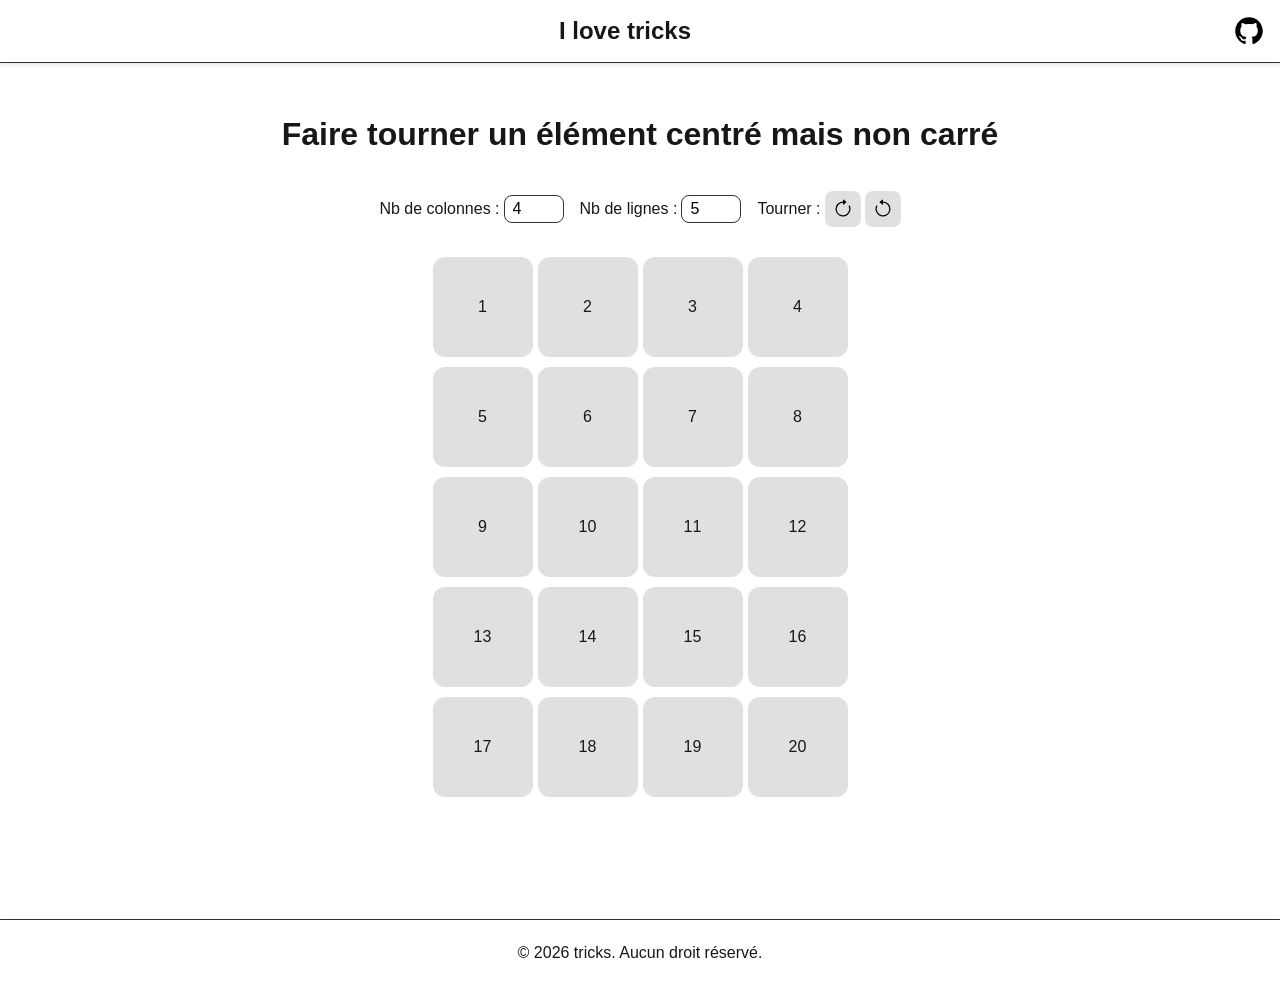
==== tricks/flip.html @ 2e2f016c "[ADD] Tourner une div" ====
<html>
  <head>
    <title>I love tricks - flip</title>
    <meta charset="UTF-8" />
    <meta name="viewport" content="width=device-width, initial-scale=1.0" />
    <link rel="stylesheet" href="../style.css" />
  </head>
  <body>
    <header>
      <span></span>
      <p class="header-title">I love tricks</p>
      <a href="https://azarta2zygoto.github.io/tricks">
        <img src="../assets/github.svg" alt="GitHub logo" class="header-logo" />
      </a>
    </header>
    <main style="align-items: center">
      <h1>Faire tourner un élément centré mais non carré</h1>
      <div class="wrapper-input">
        <div class="group-input">
          <label for="colonne">Nb de colonnes : </label>
          <input
            type="number"
            id="colonne"
            class="input number"
            onchange="onChangeNumberColonnes(event)"
            value="4"
            min="1"
          />
        </div>
        <div class="group-input">
          <label for="ligne">Nb de lignes : </label>
          <input
            type="number"
            id="ligne"
            class="input"
            onchange="onChangeNumberLignes(event)"
            value="5"
            min="1"
          />
        </div>
        <div class="group-input">
          <label for="angle">Tourner : </label>
          <button type="button" class="btn" onclick="onClickFlip(1)">
            <img
              src="../assets/turn-right.svg"
              alt="Tourner vers la droite logo"
              class="logo"
            />
          </button>
          <button type="button" class="btn" onclick="onClickFlip(-1)">
            <img
              src="../assets/turn-left.svg"
              alt="Tourner vers la gauche logo"
              class="logo"
            />
          </button>
        </div>
      </div>
      <div class="wrapper-flip">
        <div class="flip" style="transform: rotate(0)" data-value="0" id="flip">
          <div class="element-row">
            <div class="element">1</div>
            <div class="element">2</div>
            <div class="element">3</div>
            <div class="element">4</div>
          </div>
          <div class="element-row">
            <div class="element">5</div>
            <div class="element">6</div>
            <div class="element">7</div>
            <div class="element">8</div>
          </div>
          <div class="element-row">
            <div class="element">9</div>
            <div class="element">10</div>
            <div class="element">11</div>
            <div class="element">12</div>
          </div>
          <div class="element-row">
            <div class="element">13</div>
            <div class="element">14</div>
            <div class="element">15</div>
            <div class="element">16</div>
          </div>
          <div class="element-row">
            <div class="element">17</div>
            <div class="element">18</div>
            <div class="element">19</div>
            <div class="element">20</div>
          </div>
        </div>
      </div>
    </main>
  </body>
  <footer>
    <p>© 2026 tricks. Aucun droit réservé.</p>
  </footer>
  <script src="../script.js" type="text/javascript"></script>
</html>
---- style.css ----
:root {
  --bg: #ffffff;
  --fg: #171717;
  --border-color: #333;
  --light-color: #e0e0e0;
  --hover-color: #8095f1;
  --hard-color: #007acc;
}

* {
  box-sizing: border-box;
  scrollbar-width: thin;
}

img {
  object-fit: cover;
  user-select: none;
  -webkit-user-drag: none;
  -moz-user-select: none;
  -ms-user-select: none;
  user-select: none;
}

html {
  height: 100%;
}

body {
  display: flex;
  flex-direction: column;
  justify-content: flex-start;
  align-items: flex-start;
  height: 100svh;
  margin: 0;
  padding: 0;
  background-color: var(--bg);
  color: var(--fg);
  font-family: Helvetica, sans-serif;
  overflow: auto;
  overscroll-behavior: contain;
}

header {
  display: flex;
  justify-content: space-between;
  align-items: center;
  width: 100%;
  padding: 1rem;
  border-bottom: 1px solid var(--border-color);
  box-shadow: 0 2px 4px rgba(0, 0, 0, 0.1);
}

main {
  display: flex;
  flex-direction: column;
  justify-content: flex-start;
  align-items: flex-start;
  width: 100%;
  height: 100%;
  max-width: 800px;
  margin: 2rem auto;
  padding: 0 1rem;
}

footer {
  display: flex;
  justify-content: center;
  align-items: center;
  width: 100%;
  padding: 0.5rem;
  border-top: 1px solid var(--border-color);
  box-shadow: 0 2px 4px rgba(0, 0, 0, 0.1);
}

.header-title {
  font-size: 1.5rem;
  font-weight: bold;
  margin: 0;
}
.header-logo {
  width: 30px;
  height: 30px;
}

.wrapper-input {
  display: flex;
  justify-content: center;
  flex-wrap: wrap;
  width: 100%;
  gap: 1rem;
  margin-top: 1rem;
}
.group-input {
  display: flex;
  align-items: center;
  gap: 0.25rem;
}
.input {
  padding: 0.25rem 0.5rem;
  border: 1px solid var(--border-color);
  width: 60px;
  border-radius: 8px;
  font-size: 1rem;
}

.btn {
  padding: 0.5rem;
  border: none;
  background-color: var(--light-color);
  color: var(--bg);
  border-radius: 8px;
  cursor: pointer;
  transition: background-color 0.3s ease;
}
.btn:hover {
  background-color: var(--hover-color);
}
.btn:active,
.btn:focus-visible {
  background-color: var(--hard-color);
}

.wrapper-flip {
  display: flex;
  justify-content: center;
  align-items: center;
  width: 600px;
  height: 600px;
  max-width: 80%;
  max-height: 80%;
  margin-bottom: min(8%, 60px);
}

.flip {
  display: flex;
  flex-direction: column;
  justify-content: center;
  align-items: center;
  width: 100%;
  height: 100%;
  transition: transform 0.5s ease;
}
.element-row {
  display: flex;
  flex-direction: row;
  justify-content: center;
  gap: 5px;
  margin: 5px 0;
}
.element {
  display: flex;
  justify-content: center;
  align-items: center;
  width: 100px;
  height: 100px;
  background-color: var(--light-color);
  border-radius: 12px;
  transition: transform 0.3s ease;
}

.logo {
  width: 20px;
  height: 20px;
}
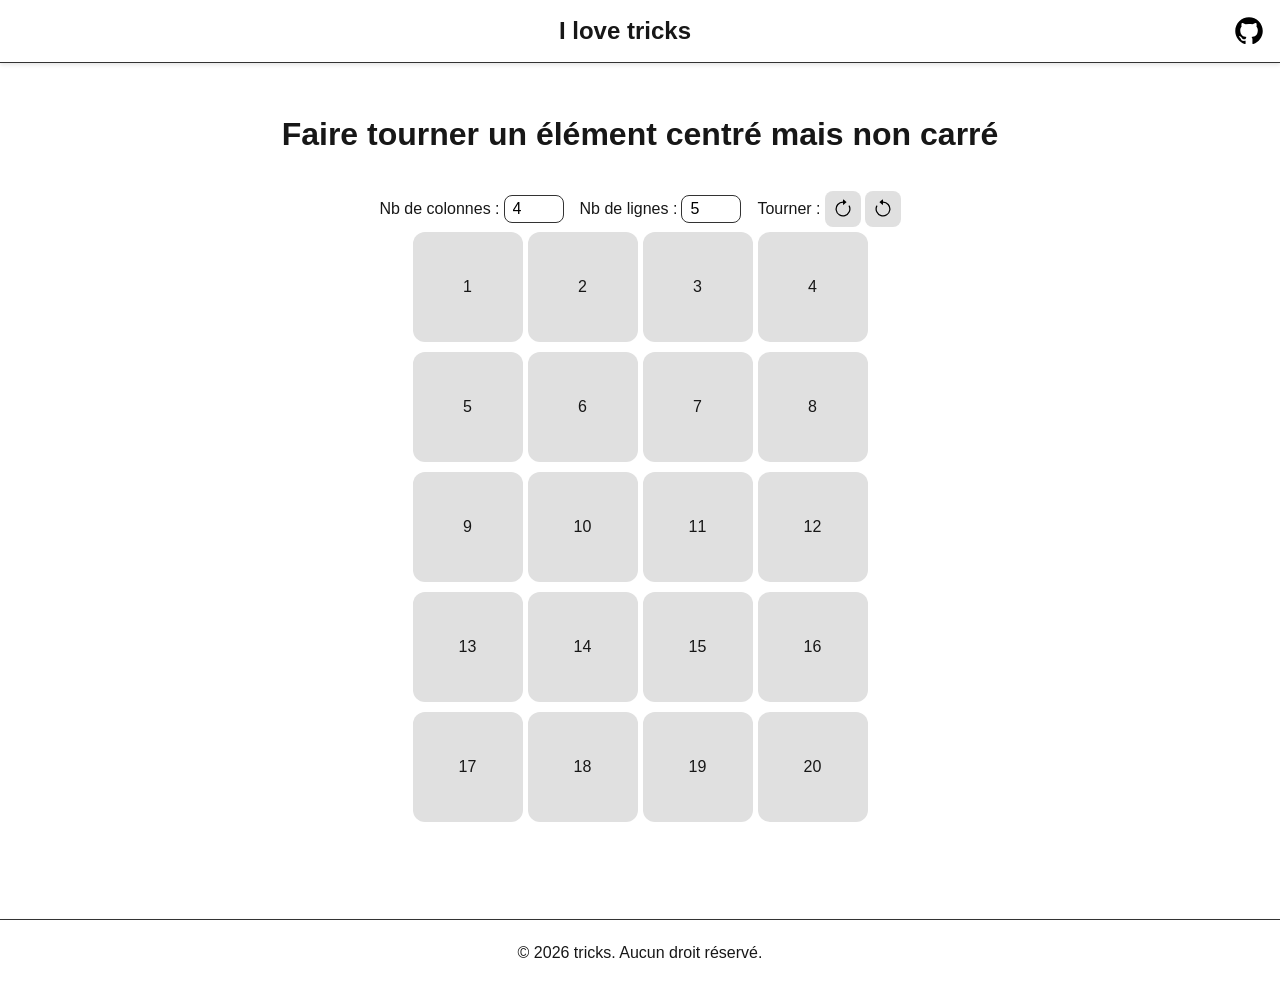
==== commit 2525708a: "[ADD] Ajustement de la taille suivant la taille de la fenêtre" ====
--- a/tricks/flip.html
+++ b/tricks/flip.html
@@ -9,7 +9,7 @@
     <header>
       <span></span>
       <p class="header-title">I love tricks</p>
-      <a href="https://azarta2zygoto.github.io/tricks">
+      <a href="https://github.com/Azarta2Zygoto/tricks">
         <img src="../assets/github.svg" alt="GitHub logo" class="header-logo" />
       </a>
     </header>
@@ -22,7 +22,7 @@
             type="number"
             id="colonne"
             class="input number"
-            onchange="onChangeNumberColonnes(event)"
+            onchange="onChangeNumberColonnes(event.target.value)"
             value="4"
             min="1"
           />
@@ -33,7 +33,7 @@
             type="number"
             id="ligne"
             class="input"
-            onchange="onChangeNumberLignes(event)"
+            onchange="onChangeNumberLignes(event.target.value)"
             value="5"
             min="1"
           />
@@ -58,37 +58,7 @@
       </div>
       <div class="wrapper-flip">
         <div class="flip" style="transform: rotate(0)" data-value="0" id="flip">
-          <div class="element-row">
-            <div class="element">1</div>
-            <div class="element">2</div>
-            <div class="element">3</div>
-            <div class="element">4</div>
-          </div>
-          <div class="element-row">
-            <div class="element">5</div>
-            <div class="element">6</div>
-            <div class="element">7</div>
-            <div class="element">8</div>
-          </div>
-          <div class="element-row">
-            <div class="element">9</div>
-            <div class="element">10</div>
-            <div class="element">11</div>
-            <div class="element">12</div>
-          </div>
-          <div class="element-row">
-            <div class="element">13</div>
-            <div class="element">14</div>
-            <div class="element">15</div>
-            <div class="element">16</div>
-          </div>
-          <div class="element-row">
-            <div class="element">17</div>
-            <div class="element">18</div>
-            <div class="element">19</div>
-            <div class="element">20</div>
-          </div>
-        </div>
+          <!-- Les éléments seront générés ici par JavaScript -->
       </div>
     </main>
   </body>
--- a/style.css
+++ b/style.css
@@ -126,8 +126,8 @@
   align-items: center;
   width: 600px;
   height: 600px;
-  max-width: 80%;
-  max-height: 80%;
+  max-width: 80vw;
+  max-height: 80vh;
   margin-bottom: min(8%, 60px);
 }
 
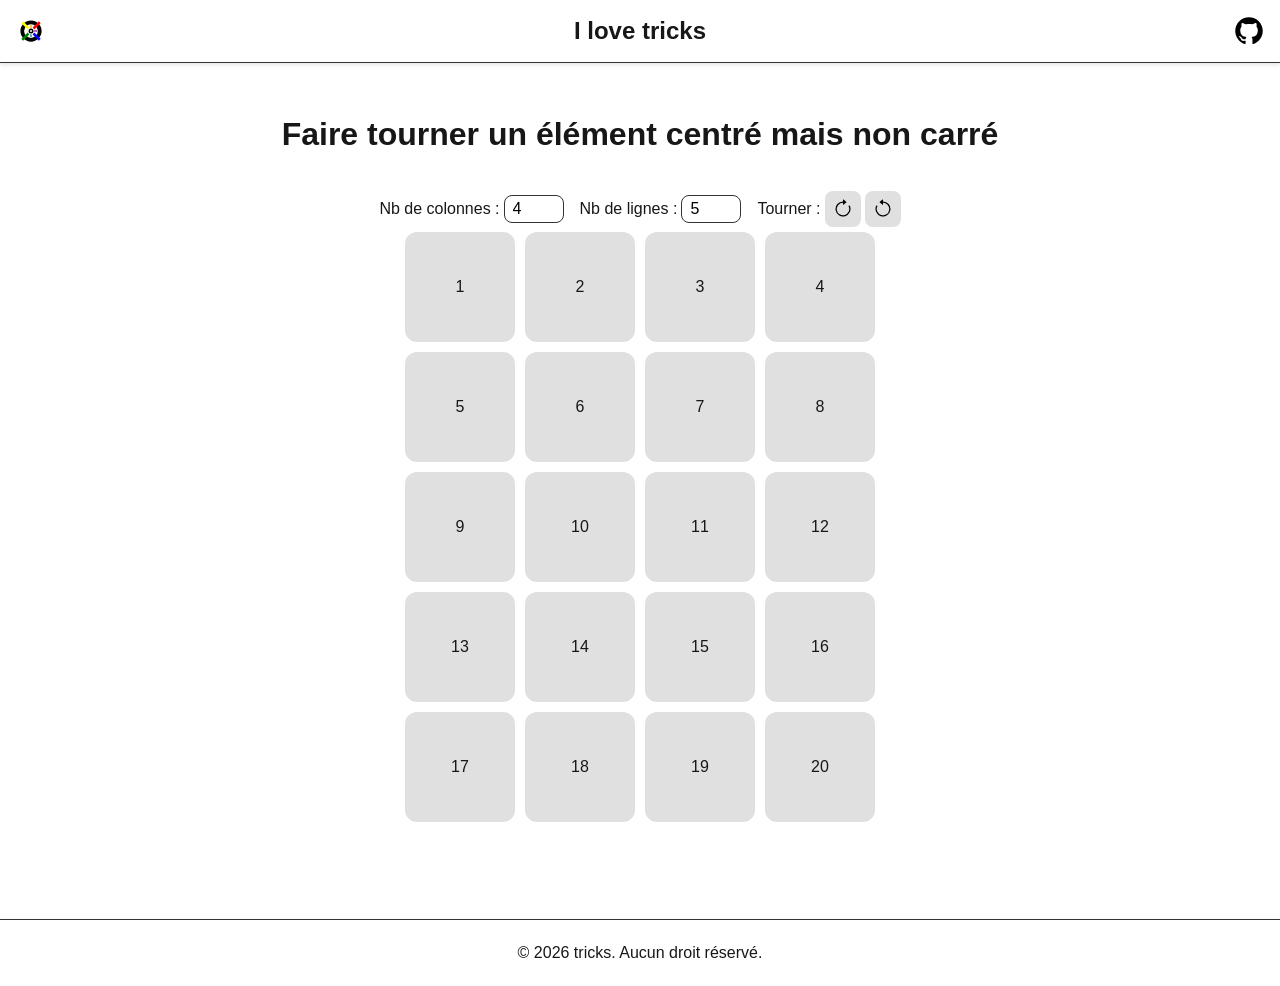
==== commit c3cc2fb8: "[ADD] Metadata et logo" ====
--- a/tricks/flip.html
+++ b/tricks/flip.html
@@ -2,12 +2,51 @@
   <head>
     <title>I love tricks - flip</title>
     <meta charset="UTF-8" />
-    <meta name="viewport" content="width=device-width, initial-scale=1.0" />
+    <meta
+      name="viewport"
+      content="width=device-width, initial-scale=1.0, viewport-fit:cover"
+    />
+    <meta name="color-scheme" content="light" />
+    <meta name="theme-color" content="#8095f1" />
+    <meta
+      name="description"
+      content="Faire tourner un élément centré mais non carré"
+    />
+    <meta name="author" content="Quentin Potiron" />
+    <meta name="keywords" content="HTML, CSS, JavaScript, flip, rotation" />
+    <link
+      rel="canonical"
+      href="https://azarta2zygoto.github.io/tricks/tricks/flip.html"
+    />
+    <link rel="icon" href="../assets/logo.svg" />
+    <link rel="shortcut icon" href="../assets/logo.svg" />
+    <link rel="apple-touch-icon" href="../assets/logo.svg" />
+    <meta property="og:title" content="I love tricks - flip" />
+    <meta
+      property="og:description"
+      content="Faire tourner un élément centré mais non carré"
+    />
+    <meta property="og:image" content="../assets/flip.png" />
+    <meta
+      property="og:url"
+      content="https://azarta2zygoto.github.io/tricks/tricks/flip.html"
+    />
+    <meta property="og:type" content="website" />
+    <meta property="og:site_name" content="I love tricks" />
+    <meta name="twitter:card" content="summary_large_image" />
+    <meta name="twitter:title" content="I love tricks - flip" />
+    <meta
+      name="twitter:description"
+      content="Faire tourner un élément centré mais non carré"
+    />
+    <meta name="twitter:image" content="../assets/flip.png" />
     <link rel="stylesheet" href="../style.css" />
   </head>
   <body>
     <header>
-      <span></span>
+      <a href="https://azarta2zygoto.github.io/tricks/">
+        <img src="../assets/logo.svg" alt="Logo" class="header-logo" />
+      </a>
       <p class="header-title">I love tricks</p>
       <a href="https://github.com/Azarta2Zygoto/tricks">
         <img src="../assets/github.svg" alt="GitHub logo" class="header-logo" />
@@ -59,11 +98,12 @@
       <div class="wrapper-flip">
         <div class="flip" style="transform: rotate(0)" data-value="0" id="flip">
           <!-- Les éléments seront générés ici par JavaScript -->
+        </div>
       </div>
     </main>
+    <footer>
+      <p>© 2026 tricks. Aucun droit réservé.</p>
+    </footer>
   </body>
-  <footer>
-    <p>© 2026 tricks. Aucun droit réservé.</p>
-  </footer>
   <script src="../script.js" type="text/javascript"></script>
 </html>
--- a/style.css
+++ b/style.css
@@ -132,30 +132,23 @@
 }
 
 .flip {
-  display: flex;
-  flex-direction: column;
+  display: grid;
+  align-items: center;
+  align-content: center;
+  justify-items: center;
   justify-content: center;
-  align-items: center;
   width: 100%;
   height: 100%;
   transition: transform 0.5s ease;
-}
-.element-row {
-  display: flex;
-  flex-direction: row;
-  justify-content: center;
-  gap: 5px;
-  margin: 5px 0;
 }
 .element {
   display: flex;
   justify-content: center;
   align-items: center;
-  width: 100px;
-  height: 100px;
+  margin: 5px;
   background-color: var(--light-color);
   border-radius: 12px;
-  transition: transform 0.3s ease;
+  transition: transform 0.5s ease;
 }
 
 .logo {
